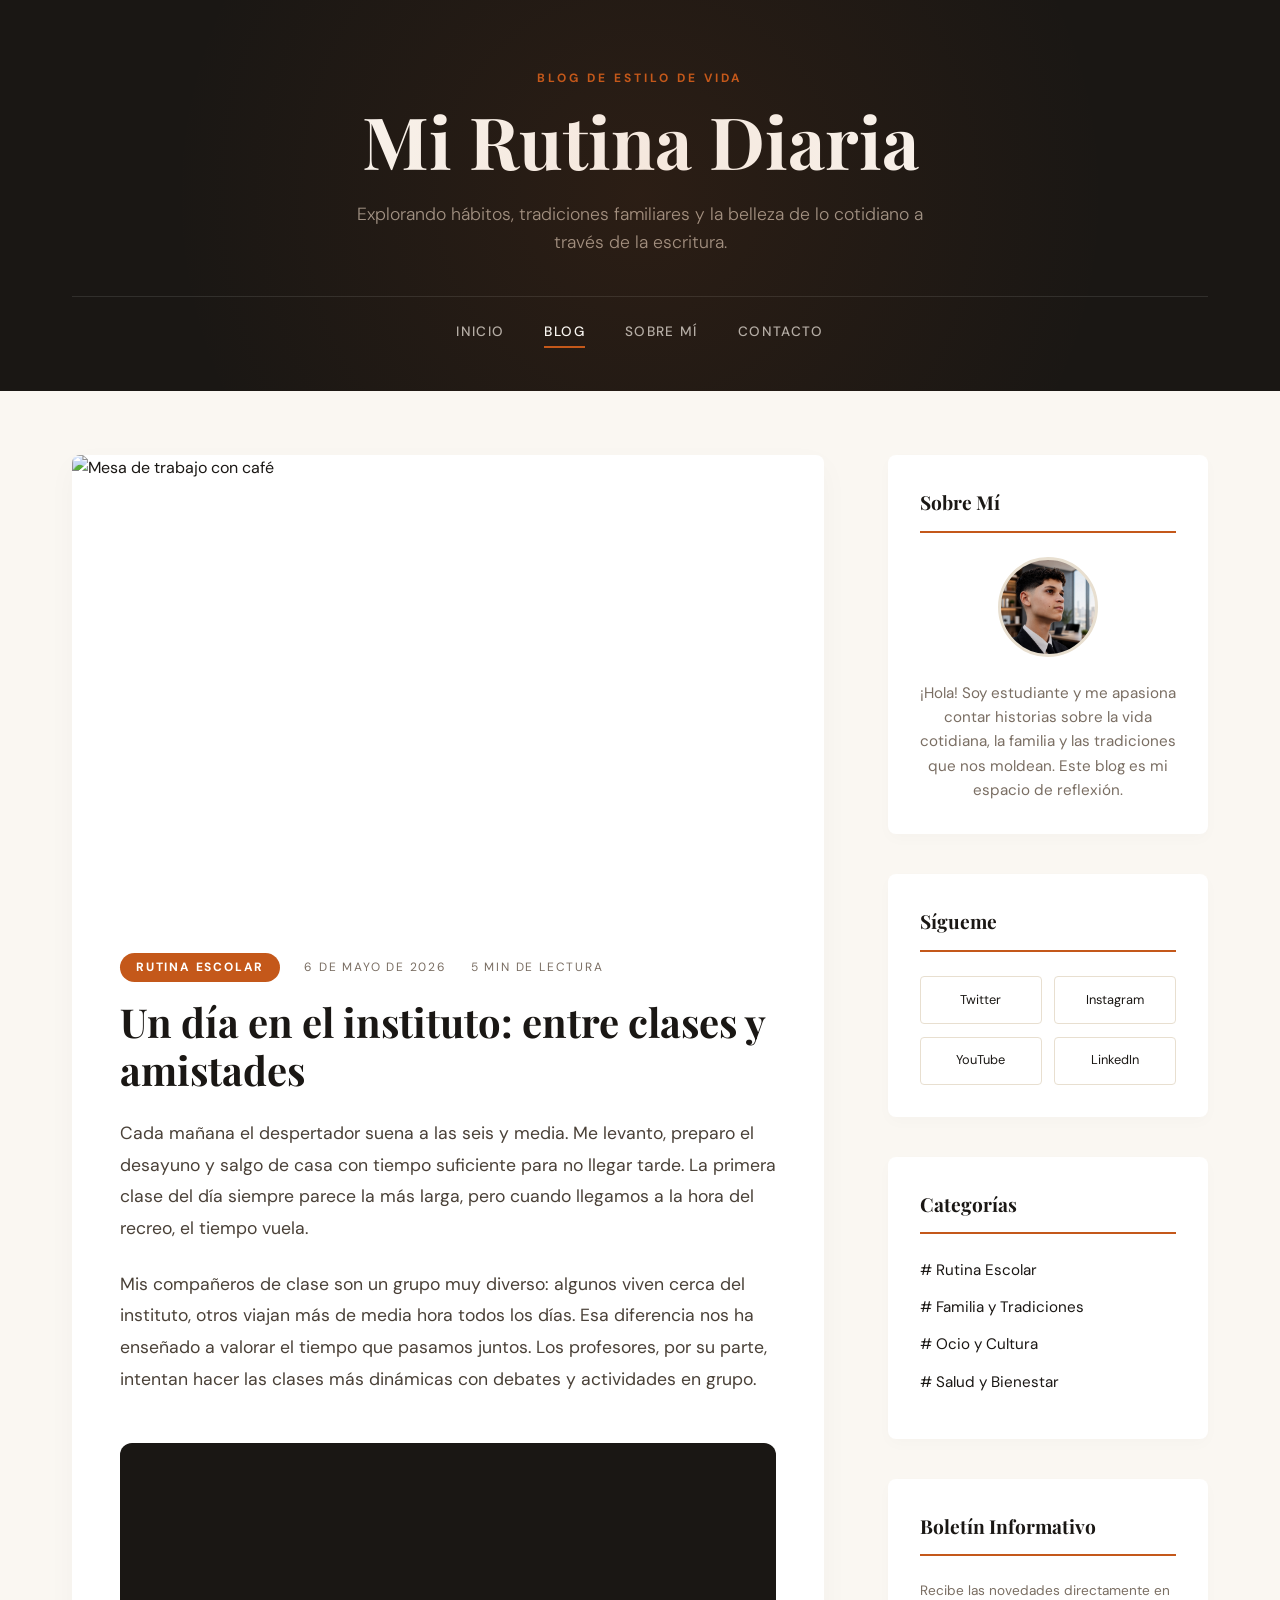
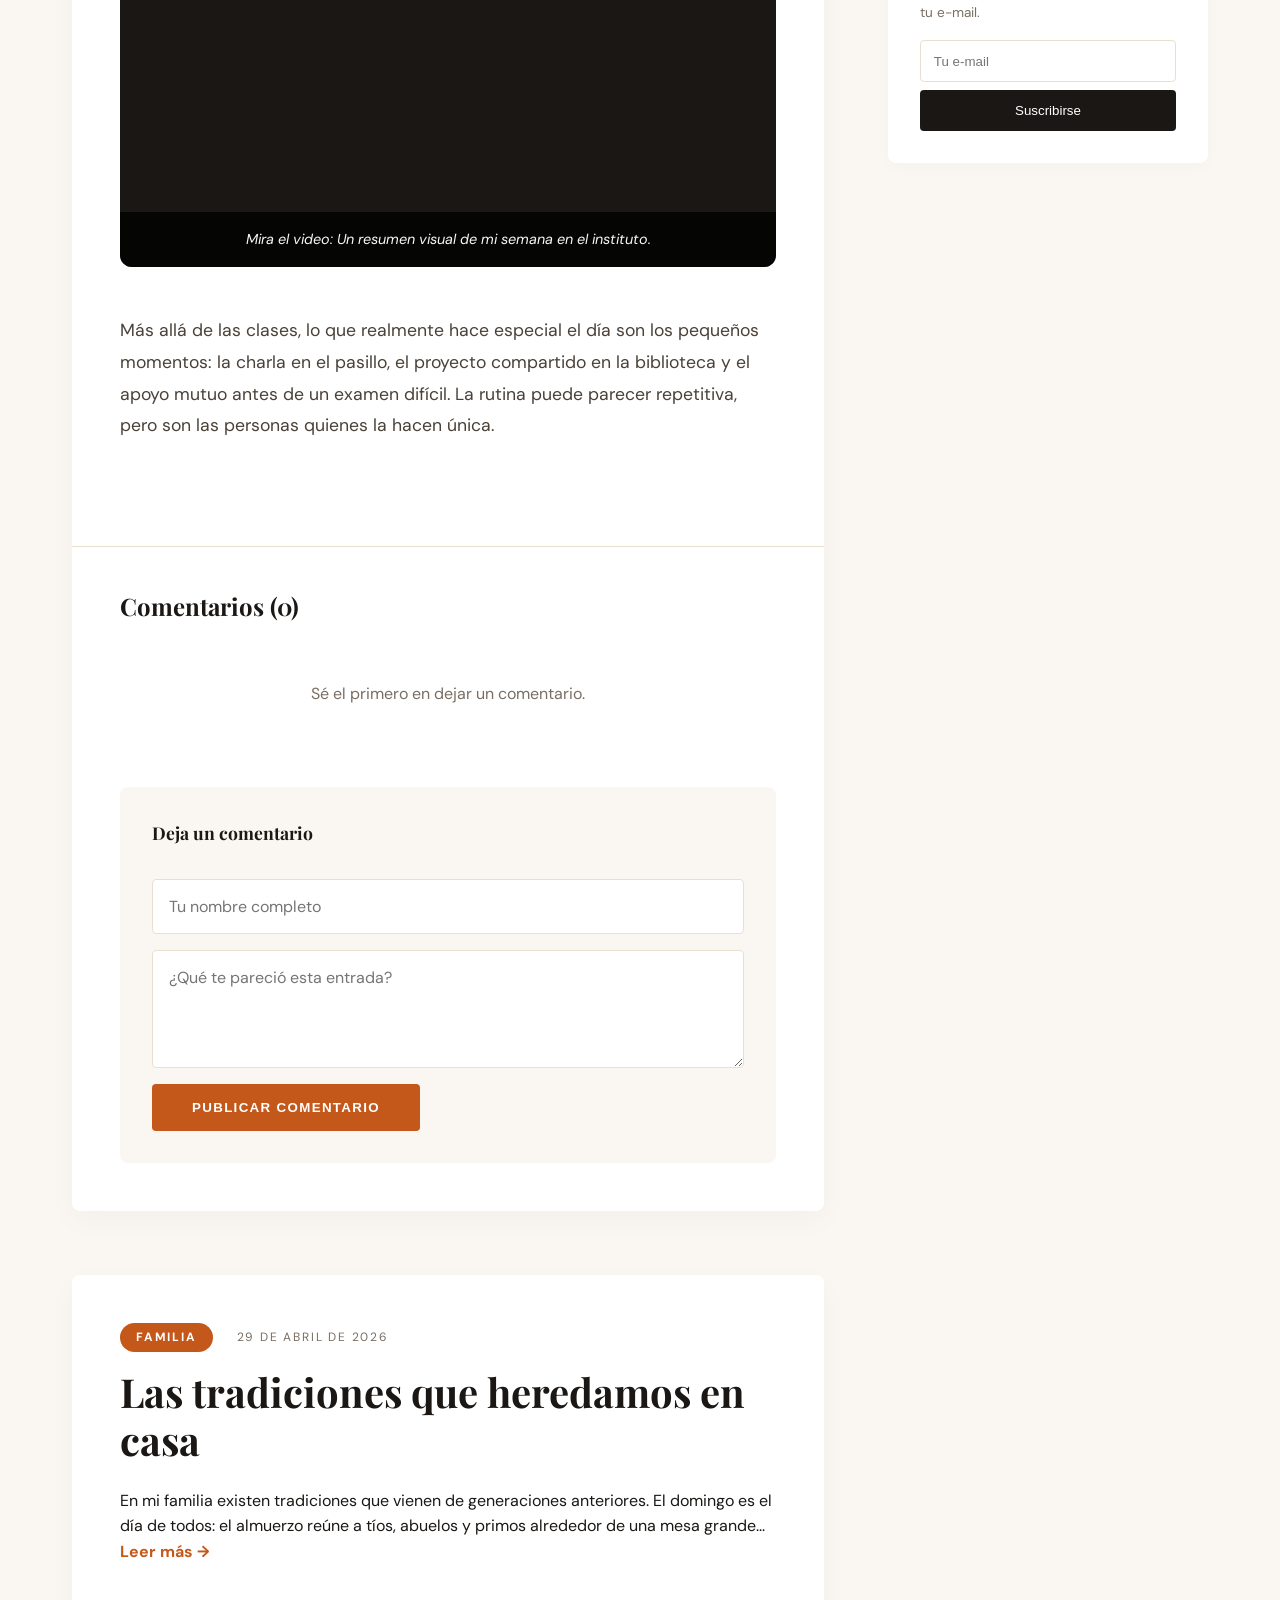
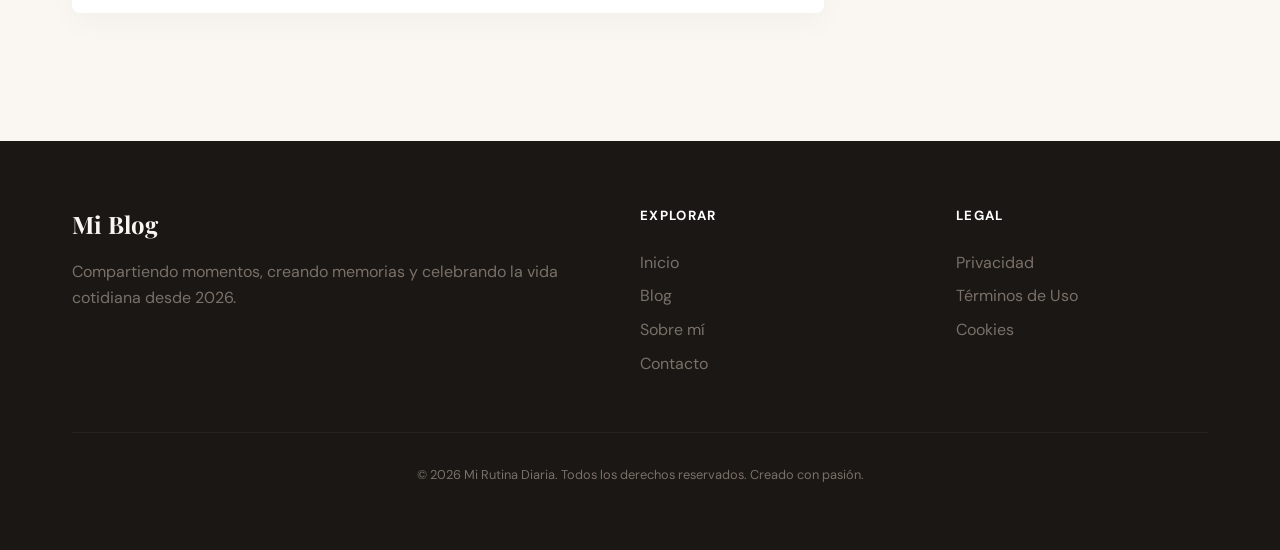
==== blog.html @ f1b90418 "first commit" ====
<!DOCTYPE html>
<html lang="es">
<head>
  <meta charset="UTF-8">
  <meta name="viewport" content="width=device-width, initial-scale=1.0">
  <title>Blog — Mi Rutina Diaria</title>
  <link rel="preconnect" href="https://fonts.googleapis.com">
  <link rel="preconnect" href="https://fonts.gstatic.com" crossorigin>
  <link href="https://fonts.googleapis.com/css2?family=Playfair+Display:ital,wght@0,400;0,700;1,400&family=DM+Sans:wght@300;400;500;700&display=swap" rel="stylesheet">
  <link rel="stylesheet" href="styles.css">
</head>
<body>

  <!-- ENCABEZADO -->
  <header class="encabezado">
    <div class="blog-wrapper">
      <span class="blog-label">Blog de Estilo de Vida</span>
      <h1 class="blog-title">Mi Rutina Diaria</h1>
      <p class="blog-tagline">Explorando hábitos, tradiciones familiares y la belleza de lo cotidiano a través de la escritura.</p>
      <nav class="menu">
        <a href="index.html">Inicio</a>
        <a href="blog.html" class="active">Blog</a>
        <a href="sobre-mi.html">Sobre Mí</a>
        <a href="contacto.html">Contacto</a>
      </nav>
    </div>
  </header>

  <!-- CONTENIDO PRINCIPAL -->
  <div class="blog-wrapper">
    <div class="main-grid">

      <!-- COLUMNA DEL POST -->
      <main class="cuerpo">
        <article class="post-card">
          <!-- Imagen Principal -->
          <img src="https://images.unsplash.com/photo-1499750310107-5fef28a66643?auto=format&fit=crop&q=80&w=1200&h=600" alt="Mesa de trabajo con café" class="post-header-img">
          
          <div class="post-body">
            <div class="post-meta">
              <span class="category">Rutina Escolar</span>
              <span>6 de Mayo de 2026</span>
              <span>5 min de lectura</span>
            </div>
            
            <h2>Un día en el instituto: entre clases y amistades</h2>
            
            <div class="post-content">
              <p>
                Cada mañana el despertador suena a las seis y media. Me levanto, preparo el desayuno y salgo de casa con tiempo suficiente para no llegar tarde. La primera clase del día siempre parece la más larga, pero cuando llegamos a la hora del recreo, el tiempo vuela.
              </p>
              
              <p>
                Mis compañeros de clase son un grupo muy diverso: algunos viven cerca del instituto, otros viajan más de media hora todos los días. Esa diferencia nos ha enseñado a valorar el tiempo que pasamos juntos. Los profesores, por su parte, intentan hacer las clases más dinámicas con debates y actividades en grupo.
              </p>

              <!-- SECCIÓN DE VIDEO -->
              <div class="video-section">
                <div class="video-container">
                  <iframe src="https://www.youtube.com/embed/dQw4w9WgXcQ" title="Video de Ejemplo" allow="accelerometer; autoplay; clipboard-write; encrypted-media; gyroscope; picture-in-picture" allowfullscreen></iframe>
                </div>
                <div class="video-caption">
                  Mira el video: Un resumen visual de mi semana en el instituto.
                </div>
              </div>

              <p>
                Más allá de las clases, lo que realmente hace especial el día son los pequeños momentos: la charla en el pasillo, el proyecto compartido en la biblioteca y el apoyo mutuo antes de un examen difícil. La rutina puede parecer repetitiva, pero son las personas quienes la hacen única.
              </p>
            </div>
          </div>

          <!-- SECCIÓN DE COMENTARIOS -->
          <section class="comments-box">
            <h3>Comentarios (<span id="comment-count">0</span>)</h3>

            <div id="comment-list" class="comment-list">
              <!-- Los comentarios se cargarán aquí con JavaScript -->
            </div>

            <!-- Formulario de Comentario -->
            <div class="comment-form">
              <h4>Deja un comentario</h4>
              <input type="text" id="comment-name" placeholder="Tu nombre completo" required>
              <textarea id="comment-text" rows="4" placeholder="¿Qué te pareció esta entrada?" required></textarea>
              <button type="button" id="submit-comment">Publicar Comentario</button>
            </div>
          </section>
        </article>

        <!-- Segundo Post (Resumen) -->
        <article class="post-card">
          <div class="post-body">
            <div class="post-meta">
              <span class="category">Familia</span>
              <span>29 de Abril de 2026</span>
            </div>
            <h2>Las tradiciones que heredamos en casa</h2>
            <p>
              En mi familia existen tradiciones que vienen de generaciones anteriores. El domingo es el día de todos: el almuerzo reúne a tíos, abuelos y primos alrededor de una mesa grande...
            </p>
            <a href="#" style="color: var(--rust); font-weight: bold; text-decoration: none;">Leer más →</a>
          </div>
        </article>
      </main>

      <!-- BARRA LATERAL -->
      <aside class="barra-lateral">
        
        <!-- Widget Sobre Mí -->
        <div class="widget">
          <h4>Sobre Mí</h4>
          <div class="about-avatar"></div>
          <p class="about-text">
            ¡Hola! Soy estudiante y me apasiona contar historias sobre la vida cotidiana, la familia y las tradiciones que nos moldean. Este blog es mi espacio de reflexión.
          </p>
        </div>

        <!-- Widget Redes Sociales -->
        <div class="widget">
          <h4>Sígueme</h4>
          <div class="social-links">
            <a href="#" class="social-link">Twitter</a>
            <a href="#" class="social-link">Instagram</a>
            <a href="#" class="social-link">YouTube</a>
            <a href="#" class="social-link">LinkedIn</a>
          </div>
        </div>

        <!-- Widget Categorías -->
        <div class="widget">
          <h4>Categorías</h4>
          <ul>
            <li><a href="#"># Rutina Escolar</a></li>
            <li><a href="#"># Familia y Tradiciones</a></li>
            <li><a href="#"># Ocio y Cultura</a></li>
            <li><a href="#"># Salud y Bienestar</a></li>
          </ul>
        </div>

        <!-- Widget Newsletter -->
        <div class="widget">
          <h4>Boletín Informativo</h4>
          <p style="font-size: 0.85rem; margin-bottom: 1rem; color: var(--muted);">Recibe las novedades directamente en tu e-mail.</p>
          <input type="email" placeholder="Tu e-mail" style="width: 100%; padding: 0.8rem; border: 1px solid var(--sand); border-radius: 4px; margin-bottom: 0.5rem;">
          <button style="width: 100%; background: var(--ink); color: white; border: none; padding: 0.8rem; border-radius: 4px; cursor: pointer;">Suscribirse</button>
        </div>

      </aside>
    </div>
  </div>

  <!-- PIE DE PÁGINA -->
  <footer class="pie-pagina">
    <div class="blog-wrapper">
      <div class="footer-grid">
        <div class="footer-brand">
          <h2>Mi Blog</h2>
          <p>Compartiendo momentos, creando memorias y celebrando la vida cotidiana desde 2026.</p>
        </div>
        <div class="footer-links">
          <h5>Explorar</h5>
          <ul>
            <li><a href="index.html">Inicio</a></li>
            <li><a href="blog.html">Blog</a></li>
            <li><a href="sobre-mi.html">Sobre mí</a></li>
            <li><a href="contacto.html">Contacto</a></li>
          </ul>
        </div>
        <div class="footer-links">
          <h5>Legal</h5>
          <ul>
            <li><a href="#">Privacidad</a></li>
            <li><a href="#">Términos de Uso</a></li>
            <li><a href="#">Cookies</a></li>
          </ul>
        </div>
      </div>
      <div class="copyright">
        &copy; 2026 Mi Rutina Diaria. Todos los derechos reservados. Creado con pasión.
      </div>
    </div>
  </footer>

  <script src="comments.js"></script>

</body>
</html>
---- styles.css ----
:root {
  --cream: #faf7f2;
  --ink: #1a1714;
  --rust: #c4581a;
  --sand: #e8dfd0;
  --muted: #7a6e63;
  --accent: #2e5f3e;
  --white: #ffffff;
  --transition: all 0.3s cubic-bezier(0.4, 0, 0.2, 1);
}

* { 
  margin: 0; 
  padding: 0; 
  box-sizing: border-box; 
}

html {
  scroll-behavior: smooth;
}

body {
  font-family: 'DM Sans', sans-serif;
  background: var(--cream);
  color: var(--ink);
  line-height: 1.6;
  overflow-x: hidden;
}

/* ── LAYOUT ── */
.blog-wrapper {
  max-width: 1200px;
  margin: 0 auto;
  padding: 0 2rem;
}

/* ── ENCABEZADO (HEADER) ── */
header.encabezado {
  background: var(--ink);
  color: var(--cream);
  padding: 4rem 0 3rem;
  position: relative;
  overflow: hidden;
  text-align: center;
}

header.encabezado::before {
  content: '';
  position: absolute;
  inset: 0;
  background: radial-gradient(circle at 50% 50%, rgba(196, 88, 26, 0.1) 0%, transparent 70%);
  pointer-events: none;
}

.blog-label {
  display: inline-block;
  font-size: 0.75rem;
  letter-spacing: 0.25em;
  text-transform: uppercase;
  color: var(--rust);
  font-weight: 700;
  margin-bottom: 1rem;
  animation: fadeInDown 0.8s ease-out;
}

.blog-title {
  font-family: 'Playfair Display', serif;
  font-size: clamp(2.5rem, 8vw, 4.5rem);
  line-height: 1;
  margin-bottom: 1.5rem;
  animation: fadeInUp 1s ease-out;
}

.blog-tagline {
  font-size: 1.1rem;
  color: #a09589;
  max-width: 600px;
  margin: 0 auto 2.5rem;
  font-weight: 300;
  animation: fadeIn 1.5s ease-out;
}

nav.menu {
  display: flex;
  justify-content: center;
  gap: 2.5rem;
  border-top: 1px solid rgba(255,255,255,0.1);
  padding-top: 1.5rem;
  flex-wrap: wrap;
}

nav.menu a {
  color: #b5ada5;
  text-decoration: none;
  font-size: 0.85rem;
  letter-spacing: 0.1em;
  text-transform: uppercase;
  font-weight: 500;
  transition: var(--transition);
  position: relative;
}

nav.menu a::after {
  content: '';
  position: absolute;
  bottom: -5px;
  left: 0;
  width: 0;
  height: 2px;
  background: var(--rust);
  transition: var(--transition);
}

nav.menu a:hover { color: var(--cream); }
nav.menu a:hover::after { width: 100%; }
nav.menu a.active { color: var(--cream); }
nav.menu a.active::after { width: 100%; }

/* ── MAIN GRID ── */
.main-grid {
  display: grid;
  grid-template-columns: 1fr 320px;
  gap: 4rem;
  padding: 4rem 0;
}

/* ── CONTENIDO PRINCIPAL ── */
.cuerpo { 
  display: flex; 
  flex-direction: column; 
  gap: 4rem; 
}

/* ── HERO SECTION (INICIO) ── */
.hero-section {
  position: relative;
  border-radius: 12px;
  overflow: hidden;
  margin-bottom: 4rem;
}

.hero-img {
  width: 100%;
  height: 500px;
  object-fit: cover;
  display: block;
}

.hero-content {
  position: absolute;
  bottom: 0;
  left: 0;
  right: 0;
  background: linear-gradient(to top, rgba(0,0,0,0.8), transparent);
  color: white;
  padding: 4rem 2rem 2rem;
  text-align: center;
}

.hero-content h2 {
  font-family: 'Playfair Display', serif;
  font-size: 2.5rem;
  margin-bottom: 1rem;
}

.hero-content p {
  font-size: 1.1rem;
  margin-bottom: 1.5rem;
}

.cta-button {
  display: inline-block;
  background: var(--rust);
  color: white;
  padding: 1rem 2.5rem;
  border-radius: 4px;
  text-decoration: none;
  font-weight: 700;
  text-transform: uppercase;
  letter-spacing: 0.1em;
  transition: var(--transition);
}

.cta-button:hover {
  background: var(--ink);
  transform: translateY(-2px);
}

/* ── ÚLTIMOS POSTS ── */
.latest-posts h2 {
  font-family: 'Playfair Display', serif;
  font-size: 2rem;
  margin-bottom: 2rem;
  color: var(--ink);
}

.post-card-preview {
  display: grid;
  grid-template-columns: 300px 1fr;
  gap: 2rem;
  background: white;
  border-radius: 8px;
  overflow: hidden;
  box-shadow: 0 5px 15px rgba(0,0,0,0.03);
  transition: var(--transition);
  margin-bottom: 2rem;
}

.post-card-preview:hover {
  transform: translateY(-5px);
  box-shadow: 0 15px 35px rgba(0,0,0,0.08);
}

.post-preview-img {
  width: 100%;
  height: 250px;
  object-fit: cover;
}

.post-preview-content {
  padding: 2rem;
}

.post-meta {
  display: flex;
  align-items: center;
  gap: 1.5rem;
  margin-bottom: 1rem;
  font-size: 0.75rem;
  text-transform: uppercase;
  letter-spacing: 0.15em;
  color: var(--muted);
}

.post-meta .category {
  background: var(--rust);
  color: var(--white);
  padding: 0.3rem 1rem;
  border-radius: 50px;
  font-weight: 700;
}

.post-card-preview h3 {
  font-family: 'Playfair Display', serif;
  font-size: 1.5rem;
  margin-bottom: 1rem;
  color: var(--ink);
}

.post-card-preview p {
  color: #4a4138;
  margin-bottom: 1rem;
  line-height: 1.6;
}

.read-more {
  color: var(--rust);
  text-decoration: none;
  font-weight: bold;
}

.read-more:hover {
  text-decoration: underline;
}

/* ── POST CARD (BLOG) ── */
.post-card {
  background: var(--white);
  border-radius: 8px;
  overflow: hidden;
  box-shadow: 0 10px 30px rgba(0,0,0,0.03);
  transition: var(--transition);
}

.post-card:hover {
  transform: translateY(-5px);
  box-shadow: 0 20px 40px rgba(0,0,0,0.08);
}

.post-header-img {
  width: 100%;
  height: 450px;
  object-fit: cover;
  display: block;
  transition: transform 0.5s ease;
}

.post-card:hover .post-header-img {
  transform: scale(1.03);
}

.post-body { 
  padding: 3rem; 
}

.post-card h2 {
  font-family: 'Playfair Display', serif;
  font-size: 2.5rem;
  line-height: 1.2;
  margin-bottom: 1.5rem;
  color: var(--ink);
}

.post-content p {
  font-size: 1.1rem;
  line-height: 1.8;
  color: #4a4138;
  margin-bottom: 1.5rem;
}

/* ── SECCIÓN DE VIDEO ── */
.video-section {
  margin: 3rem 0;
  background: var(--ink);
  border-radius: 12px;
  overflow: hidden;
  position: relative;
}

.video-container {
  position: relative;
  padding-bottom: 56.25%;
  height: 0;
  overflow: hidden;
}

.video-container iframe,
.video-container video {
  position: absolute;
  top: 0;
  left: 0;
  width: 100%;
  height: 100%;
  border: none;
}

.video-caption {
  padding: 1rem 1.5rem;
  background: rgba(0,0,0,0.8);
  color: var(--cream);
  font-size: 0.9rem;
  font-style: italic;
  text-align: center;
}

/* ── COMENTARIOS ── */
.comments-box { 
  padding: 0 3rem 3rem; 
  border-top: 1px solid var(--sand);
  margin-top: 2rem;
}

.comments-box h3 {
  font-family: 'Playfair Display', serif;
  font-size: 1.5rem;
  margin: 2.5rem 0 1.5rem;
  color: var(--ink);
}

.comment-list { 
  display: flex; 
  flex-direction: column; 
  gap: 2rem; 
  margin-bottom: 3rem;
}

.comment-item {
  display: flex;
  gap: 1.5rem;
}

.comment-avatar {
  width: 50px;
  height: 50px;
  border-radius: 50%;
  background: var(--sand);
  flex-shrink: 0;
  display: flex;
  align-items: center;
  justify-content: center;
  font-weight: bold;
  color: var(--rust);
}

.comment-content {
  flex-grow: 1;
}

.comment-item .c-meta {
  font-size: 0.8rem;
  color: var(--muted);
  margin-bottom: 0.5rem;
}

.comment-item .c-meta strong { 
  color: var(--ink); 
  font-size: 1rem;
  margin-right: 0.5rem;
}

.comment-item p { 
  font-size: 0.95rem; 
  color: #4a4138; 
}

.comment-form { 
  display: grid; 
  gap: 1rem; 
  background: var(--cream);
  padding: 2rem;
  border-radius: 8px;
}

.comment-form h4 {
  font-family: 'Playfair Display', serif;
  font-size: 1.1rem;
  margin-bottom: 1rem;
  color: var(--ink);
}

.comment-form input,
.comment-form textarea {
  width: 100%;
  border: 1px solid var(--sand);
  border-radius: 4px;
  padding: 1rem;
  font-family: inherit;
  font-size: 1rem;
  background: var(--white);
  transition: var(--transition);
}

.comment-form input:focus,
.comment-form textarea:focus {
  outline: none;
  border-color: var(--rust);
  box-shadow: 0 0 0 3px rgba(196, 88, 26, 0.1);
}

.comment-form button {
  justify-self: start;
  background: var(--rust);
  color: var(--white);
  border: none;
  padding: 1rem 2.5rem;
  font-weight: 700;
  text-transform: uppercase;
  letter-spacing: 0.1em;
  cursor: pointer;
  border-radius: 4px;
  transition: var(--transition);
}

.comment-form button:hover { 
  background: var(--ink);
  transform: translateY(-2px);
}

/* ── BARRA LATERAL (SIDEBAR) ── */
.barra-lateral { 
  display: flex; 
  flex-direction: column; 
  gap: 2.5rem; 
}

.widget {
  background: var(--white);
  border-radius: 8px;
  padding: 2rem;
  box-shadow: 0 5px 15px rgba(0,0,0,0.02);
}

.widget h4 {
  font-family: 'Playfair Display', serif;
  font-size: 1.2rem;
  margin-bottom: 1.5rem;
  padding-bottom: 0.8rem;
  border-bottom: 2px solid var(--rust);
  color: var(--ink);
}

.about-avatar {
  width: 100px;
  height: 100px;
  border-radius: 50%;
  margin: 0 auto 1.5rem;
  background: url('./arthur.png') no-repeat center center;
  background-size: cover;
  border: 3px solid var(--sand);
}

.about-text {
  font-size: 0.95rem;
  text-align: center;
  color: var(--muted);
}

.widget-link {
  display: inline-block;
  margin-top: 1rem;
  color: var(--rust);
  text-decoration: none;
  font-weight: bold;
}

.widget-link:hover {
  text-decoration: underline;
}

.widget ul { list-style: none; }
.widget ul li { margin-bottom: 0.8rem; }

.widget ul li a {
  font-size: 0.95rem;
  color: var(--ink);
  text-decoration: none;
  transition: var(--transition);
  display: flex;
  align-items: center;
  gap: 0.8rem;
}

.widget ul li a:hover { color: var(--rust); padding-left: 5px; }

.social-links { 
  display: grid; 
  grid-template-columns: 1fr 1fr; 
  gap: 0.8rem; 
}

.social-link {
  display: flex;
  align-items: center;
  justify-content: center;
  gap: 0.5rem;
  font-size: 0.8rem;
  color: var(--ink);
  text-decoration: none;
  padding: 0.8rem;
  border: 1px solid var(--sand);
  border-radius: 4px;
  transition: var(--transition);
}

.social-link:hover { 
  background: var(--rust); 
  color: var(--white); 
  border-color: var(--rust);
}

/* ── FOOTER ── */
footer.pie-pagina {
  background: var(--ink);
  color: #7a7068;
  padding: 4rem 0;
  margin-top: 4rem;
}

.footer-grid {
  display: grid;
  grid-template-columns: 2fr 1fr 1fr;
  gap: 4rem;
  margin-bottom: 3rem;
}

.footer-brand h2 {
  color: var(--cream);
  font-family: 'Playfair Display', serif;
  margin-bottom: 1rem;
}

.footer-brand p {
  color: #7a7068;
}

.footer-links h5 {
  color: var(--white);
  margin-bottom: 1.5rem;
  text-transform: uppercase;
  letter-spacing: 0.1em;
}

.footer-links ul { list-style: none; }
.footer-links ul li { margin-bottom: 0.5rem; }
.footer-links a {
  color: #7a7068;
  text-decoration: none;
  transition: var(--transition);
}
.footer-links a:hover { color: var(--white); }

.copyright {
  padding-top: 2rem;
  border-top: 1px solid rgba(255,255,255,0.05);
  text-align: center;
  font-size: 0.8rem;
}

/* ── ANIMATIONS ── */
@keyframes fadeInUp {
  from { opacity: 0; transform: translateY(20px); }
  to { opacity: 1; transform: translateY(0); }
}

@keyframes fadeInDown {
  from { opacity: 0; transform: translateY(-20px); }
  to { opacity: 1; transform: translateY(0); }
}

@keyframes fadeIn {
  from { opacity: 0; }
  to { opacity: 1; }
}

/* ── RESPONSIVIDAD ── */
@media (max-width: 992px) {
  .main-grid { grid-template-columns: 1fr; }
  .barra-lateral { display: grid; grid-template-columns: 1fr 1fr; }
  .footer-grid { grid-template-columns: 1fr; gap: 2rem; }
}

@media (max-width: 768px) {
  .blog-wrapper { padding: 0 1.5rem; }
  .post-body { padding: 2rem; }
  .barra-lateral { grid-template-columns: 1fr; }
  .post-card-preview { grid-template-columns: 1fr; }
  .post-preview-img { height: 300px; }
  .hero-content { padding: 2rem 1.5rem 1rem; }
  .hero-content h2 { font-size: 1.5rem; }
}
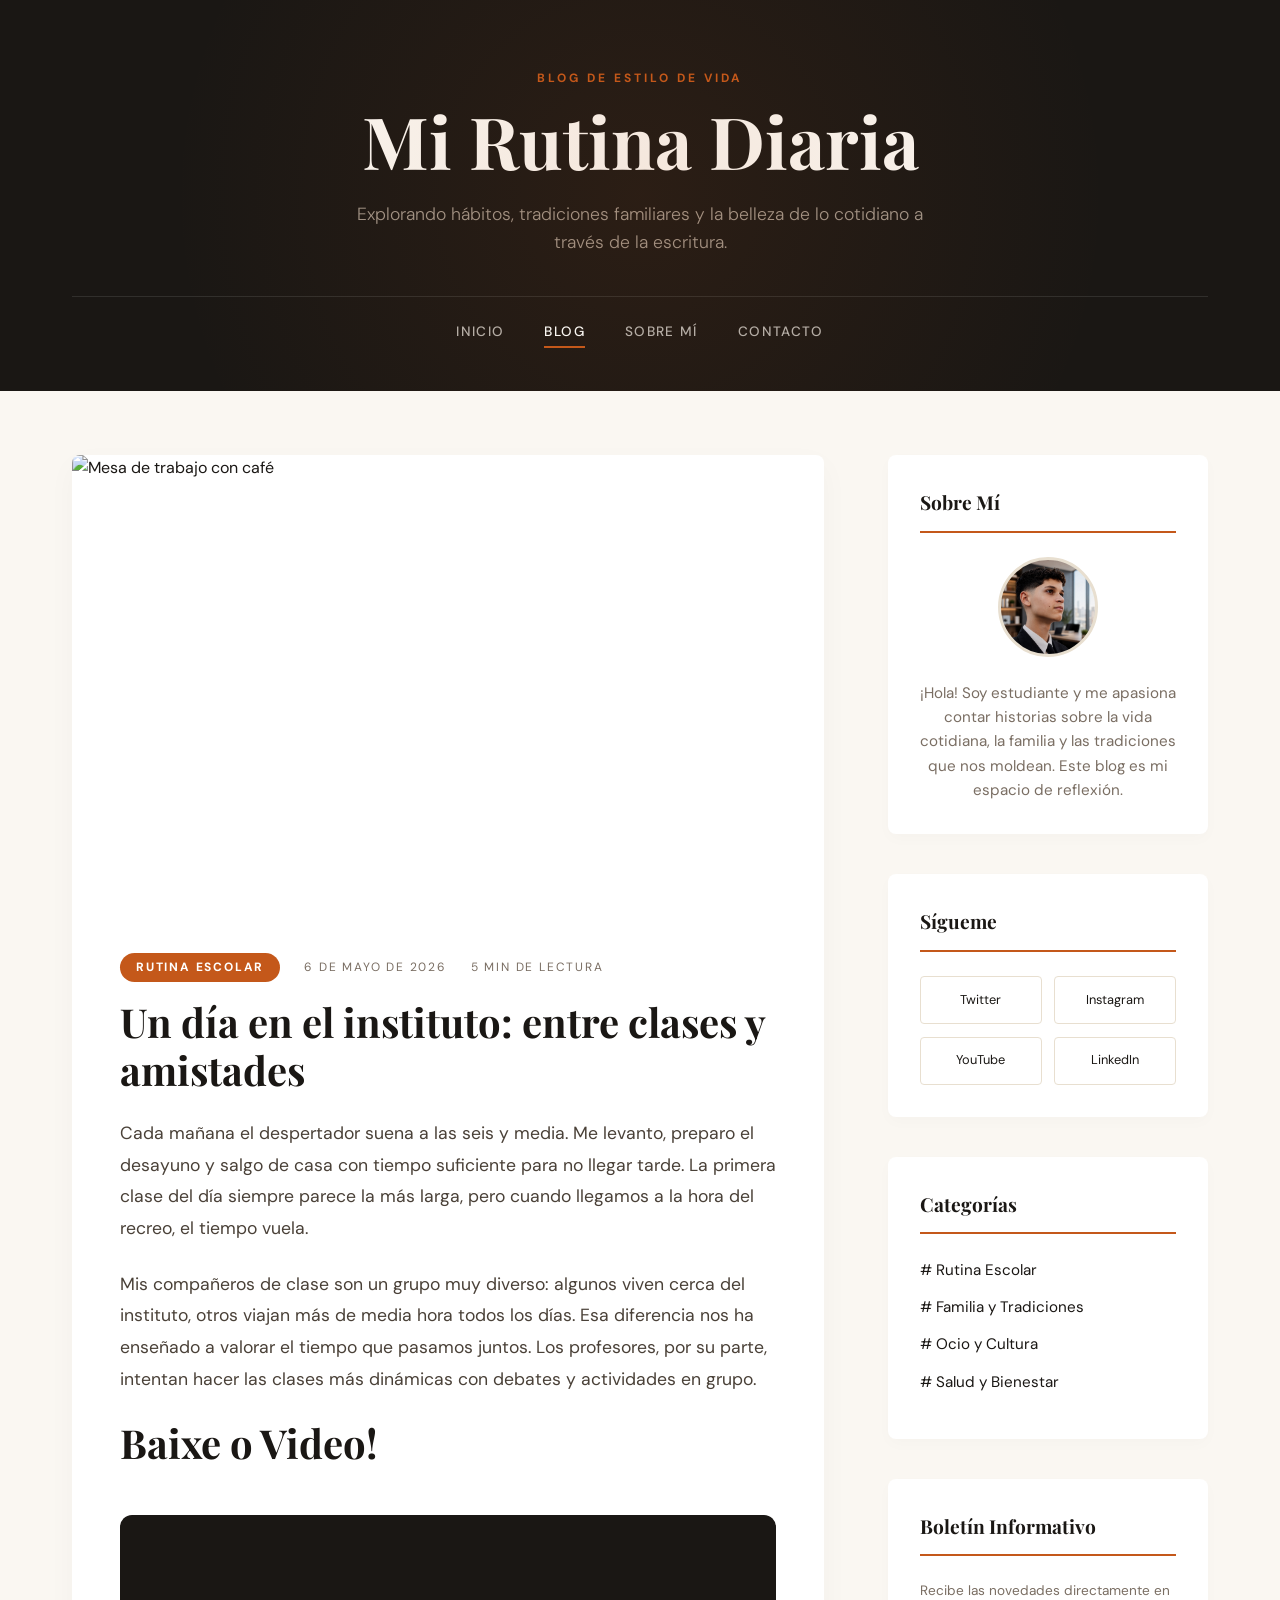
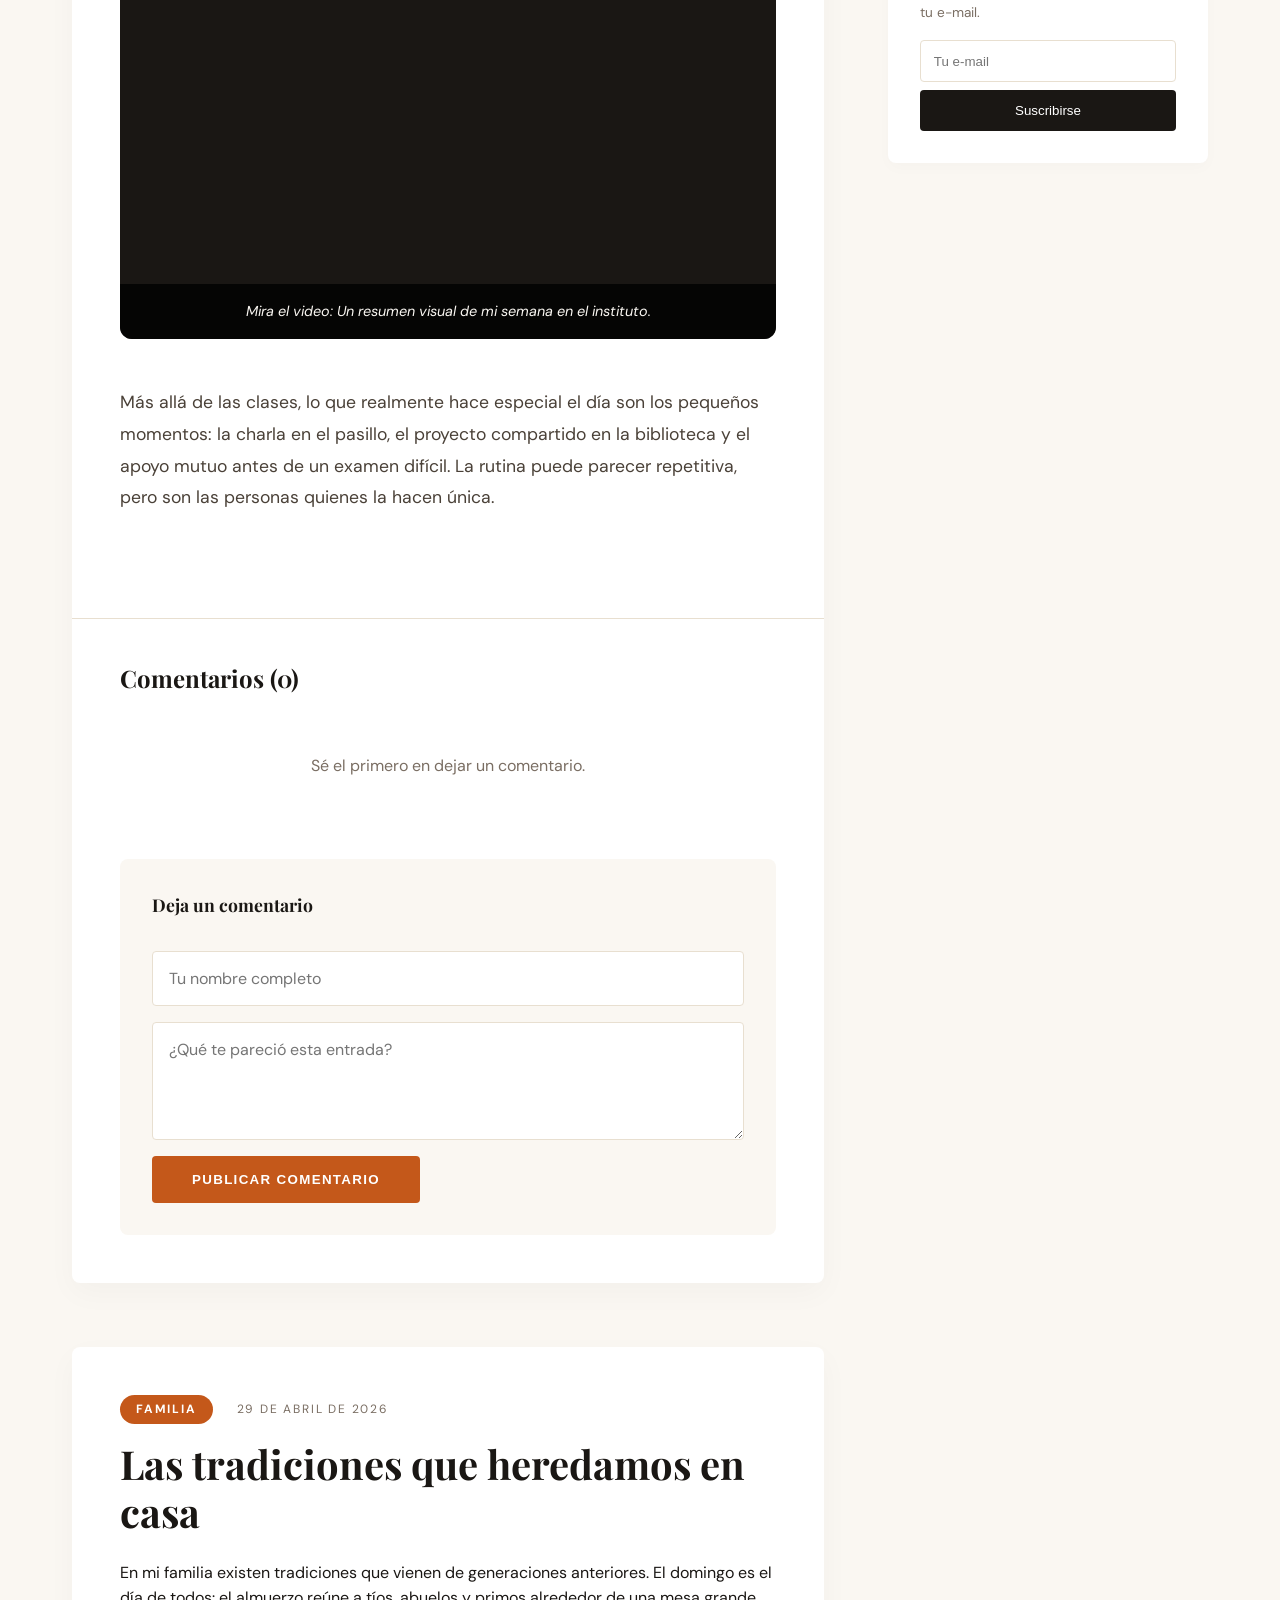
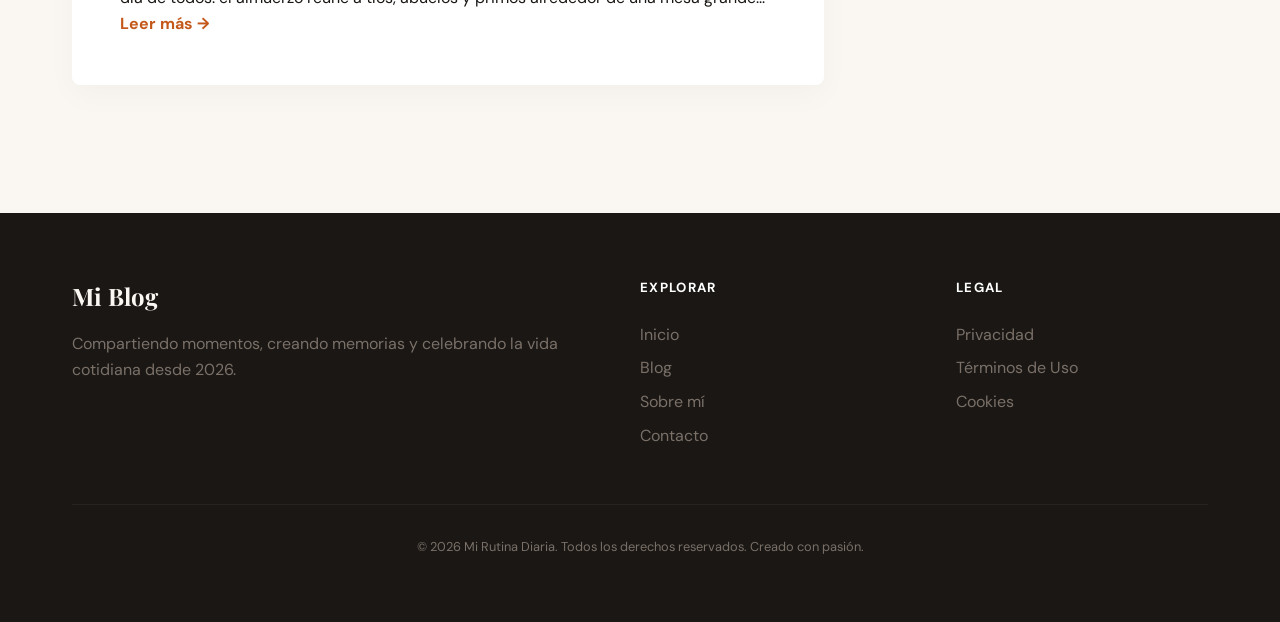
==== commit e05395b7: "up" ====
--- a/blog.html
+++ b/blog.html
@@ -1,188 +1,276 @@
-<!DOCTYPE html>
+<!doctype html>
 <html lang="es">
-<head>
-  <meta charset="UTF-8">
-  <meta name="viewport" content="width=device-width, initial-scale=1.0">
-  <title>Blog — Mi Rutina Diaria</title>
-  <link rel="preconnect" href="https://fonts.googleapis.com">
-  <link rel="preconnect" href="https://fonts.gstatic.com" crossorigin>
-  <link href="https://fonts.googleapis.com/css2?family=Playfair+Display:ital,wght@0,400;0,700;1,400&family=DM+Sans:wght@300;400;500;700&display=swap" rel="stylesheet">
-  <link rel="stylesheet" href="styles.css">
-</head>
-<body>
-
-  <!-- ENCABEZADO -->
-  <header class="encabezado">
+  <head>
+    <meta charset="UTF-8" />
+    <meta name="viewport" content="width=device-width, initial-scale=1.0" />
+    <title>Blog — Mi Rutina Diaria</title>
+    <link rel="preconnect" href="https://fonts.googleapis.com" />
+    <link rel="preconnect" href="https://fonts.gstatic.com" crossorigin />
+    <link
+      href="https://fonts.googleapis.com/css2?family=Playfair+Display:ital,wght@0,400;0,700;1,400&family=DM+Sans:wght@300;400;500;700&display=swap"
+      rel="stylesheet"
+    />
+    <link rel="stylesheet" href="styles.css" />
+  </head>
+  <body>
+    <!-- ENCABEZADO -->
+    <header class="encabezado">
+      <div class="blog-wrapper">
+        <span class="blog-label">Blog de Estilo de Vida</span>
+        <h1 class="blog-title">Mi Rutina Diaria</h1>
+        <p class="blog-tagline">
+          Explorando hábitos, tradiciones familiares y la belleza de lo
+          cotidiano a través de la escritura.
+        </p>
+        <nav class="menu">
+          <a href="index.html">Inicio</a>
+          <a href="blog.html" class="active">Blog</a>
+          <a href="sobre-mi.html">Sobre Mí</a>
+          <a href="contacto.html">Contacto</a>
+        </nav>
+      </div>
+    </header>
+
+    <!-- CONTENIDO PRINCIPAL -->
     <div class="blog-wrapper">
-      <span class="blog-label">Blog de Estilo de Vida</span>
-      <h1 class="blog-title">Mi Rutina Diaria</h1>
-      <p class="blog-tagline">Explorando hábitos, tradiciones familiares y la belleza de lo cotidiano a través de la escritura.</p>
-      <nav class="menu">
-        <a href="index.html">Inicio</a>
-        <a href="blog.html" class="active">Blog</a>
-        <a href="sobre-mi.html">Sobre Mí</a>
-        <a href="contacto.html">Contacto</a>
-      </nav>
+      <div class="main-grid">
+        <!-- COLUMNA DEL POST -->
+        <main class="cuerpo">
+          <article class="post-card">
+            <!-- Imagen Principal -->
+            <img
+              src="https://images.unsplash.com/photo-1499750310107-5fef28a66643?auto=format&fit=crop&q=80&w=1200&h=600"
+              alt="Mesa de trabajo con café"
+              class="post-header-img"
+            />
+
+            <div class="post-body">
+              <div class="post-meta">
+                <span class="category">Rutina Escolar</span>
+                <span>6 de Mayo de 2026</span>
+                <span>5 min de lectura</span>
+              </div>
+
+              <h2>Un día en el instituto: entre clases y amistades</h2>
+
+              <div class="post-content">
+                <p>
+                  Cada mañana el despertador suena a las seis y media. Me
+                  levanto, preparo el desayuno y salgo de casa con tiempo
+                  suficiente para no llegar tarde. La primera clase del día
+                  siempre parece la más larga, pero cuando llegamos a la hora
+                  del recreo, el tiempo vuela.
+                </p>
+
+                <p>
+                  Mis compañeros de clase son un grupo muy diverso: algunos
+                  viven cerca del instituto, otros viajan más de media hora
+                  todos los días. Esa diferencia nos ha enseñado a valorar el
+                  tiempo que pasamos juntos. Los profesores, por su parte,
+                  intentan hacer las clases más dinámicas con debates y
+                  actividades en grupo.
+                </p>
+
+                <!-- SECCIÓN DE VIDEO -->
+                <h2>Baixe o Video!</h2>
+                <div class="video-section">
+                  <div class="video-container">
+                    <iframe
+                      width="560"
+                      height="315"
+                      src="https://www.youtube.com/embed/xlo8T_HheHE?si=IbX5GR1pYkNTNyi9"
+                      title="YouTube video player"
+                      frameborder="0"
+                      allow="accelerometer; autoplay; clipboard-write; encrypted-media; gyroscope; picture-in-picture; web-share"
+                      referrerpolicy="strict-origin-when-cross-origin"
+                      allowfullscreen
+                    ></iframe>
+                    <!-- <iframe src="https://google.com" width="640" height="480" allow="autoplay" allowfullscreen></iframe> -->
+                  </div>
+                  <div class="video-caption">
+                    Mira el video: Un resumen visual de mi semana en el
+                    instituto.
+                  </div>
+                </div>
+
+                <p>
+                  Más allá de las clases, lo que realmente hace especial el día
+                  son los pequeños momentos: la charla en el pasillo, el
+                  proyecto compartido en la biblioteca y el apoyo mutuo antes de
+                  un examen difícil. La rutina puede parecer repetitiva, pero
+                  son las personas quienes la hacen única.
+                </p>
+              </div>
+            </div>
+
+            <!-- SECCIÓN DE COMENTARIOS -->
+            <section class="comments-box">
+              <h3>Comentarios (<span id="comment-count">0</span>)</h3>
+
+              <div id="comment-list" class="comment-list">
+                <!-- Los comentarios se cargarán aquí con JavaScript -->
+              </div>
+
+              <!-- Formulario de Comentario -->
+              <div class="comment-form">
+                <h4>Deja un comentario</h4>
+                <input
+                  type="text"
+                  id="comment-name"
+                  placeholder="Tu nombre completo"
+                  required
+                />
+                <textarea
+                  id="comment-text"
+                  rows="4"
+                  placeholder="¿Qué te pareció esta entrada?"
+                  required
+                ></textarea>
+                <button type="button" id="submit-comment">
+                  Publicar Comentario
+                </button>
+              </div>
+            </section>
+          </article>
+
+          <!-- Segundo Post (Resumen) -->
+          <article class="post-card">
+            <div class="post-body">
+              <div class="post-meta">
+                <span class="category">Familia</span>
+                <span>29 de Abril de 2026</span>
+              </div>
+              <h2>Las tradiciones que heredamos en casa</h2>
+              <p>
+                En mi familia existen tradiciones que vienen de generaciones
+                anteriores. El domingo es el día de todos: el almuerzo reúne a
+                tíos, abuelos y primos alrededor de una mesa grande...
+              </p>
+              <a
+                href="#"
+                style="
+                  color: var(--rust);
+                  font-weight: bold;
+                  text-decoration: none;
+                "
+                >Leer más →</a
+              >
+            </div>
+          </article>
+        </main>
+
+        <!-- BARRA LATERAL -->
+        <aside class="barra-lateral">
+          <!-- Widget Sobre Mí -->
+          <div class="widget">
+            <h4>Sobre Mí</h4>
+            <div class="about-avatar"></div>
+            <p class="about-text">
+              ¡Hola! Soy estudiante y me apasiona contar historias sobre la vida
+              cotidiana, la familia y las tradiciones que nos moldean. Este blog
+              es mi espacio de reflexión.
+            </p>
+          </div>
+
+          <!-- Widget Redes Sociales -->
+          <div class="widget">
+            <h4>Sígueme</h4>
+            <div class="social-links">
+              <a href="#" class="social-link">Twitter</a>
+              <a href="#" class="social-link">Instagram</a>
+              <a href="#" class="social-link">YouTube</a>
+              <a href="#" class="social-link">LinkedIn</a>
+            </div>
+          </div>
+
+          <!-- Widget Categorías -->
+          <div class="widget">
+            <h4>Categorías</h4>
+            <ul>
+              <li><a href="#"># Rutina Escolar</a></li>
+              <li><a href="#"># Familia y Tradiciones</a></li>
+              <li><a href="#"># Ocio y Cultura</a></li>
+              <li><a href="#"># Salud y Bienestar</a></li>
+            </ul>
+          </div>
+
+          <!-- Widget Newsletter -->
+          <div class="widget">
+            <h4>Boletín Informativo</h4>
+            <p
+              style="
+                font-size: 0.85rem;
+                margin-bottom: 1rem;
+                color: var(--muted);
+              "
+            >
+              Recibe las novedades directamente en tu e-mail.
+            </p>
+            <input
+              type="email"
+              placeholder="Tu e-mail"
+              style="
+                width: 100%;
+                padding: 0.8rem;
+                border: 1px solid var(--sand);
+                border-radius: 4px;
+                margin-bottom: 0.5rem;
+              "
+            />
+            <button
+              style="
+                width: 100%;
+                background: var(--ink);
+                color: white;
+                border: none;
+                padding: 0.8rem;
+                border-radius: 4px;
+                cursor: pointer;
+              "
+            >
+              Suscribirse
+            </button>
+          </div>
+        </aside>
+      </div>
     </div>
-  </header>
-
-  <!-- CONTENIDO PRINCIPAL -->
-  <div class="blog-wrapper">
-    <div class="main-grid">
-
-      <!-- COLUMNA DEL POST -->
-      <main class="cuerpo">
-        <article class="post-card">
-          <!-- Imagen Principal -->
-          <img src="https://images.unsplash.com/photo-1499750310107-5fef28a66643?auto=format&fit=crop&q=80&w=1200&h=600" alt="Mesa de trabajo con café" class="post-header-img">
-          
-          <div class="post-body">
-            <div class="post-meta">
-              <span class="category">Rutina Escolar</span>
-              <span>6 de Mayo de 2026</span>
-              <span>5 min de lectura</span>
-            </div>
-            
-            <h2>Un día en el instituto: entre clases y amistades</h2>
-            
-            <div class="post-content">
-              <p>
-                Cada mañana el despertador suena a las seis y media. Me levanto, preparo el desayuno y salgo de casa con tiempo suficiente para no llegar tarde. La primera clase del día siempre parece la más larga, pero cuando llegamos a la hora del recreo, el tiempo vuela.
-              </p>
-              
-              <p>
-                Mis compañeros de clase son un grupo muy diverso: algunos viven cerca del instituto, otros viajan más de media hora todos los días. Esa diferencia nos ha enseñado a valorar el tiempo que pasamos juntos. Los profesores, por su parte, intentan hacer las clases más dinámicas con debates y actividades en grupo.
-              </p>
-
-              <!-- SECCIÓN DE VIDEO -->
-              <div class="video-section">
-                <div class="video-container">
-                  <iframe src="https://www.youtube.com/embed/dQw4w9WgXcQ" title="Video de Ejemplo" allow="accelerometer; autoplay; clipboard-write; encrypted-media; gyroscope; picture-in-picture" allowfullscreen></iframe>
-                </div>
-                <div class="video-caption">
-                  Mira el video: Un resumen visual de mi semana en el instituto.
-                </div>
-              </div>
-
-              <p>
-                Más allá de las clases, lo que realmente hace especial el día son los pequeños momentos: la charla en el pasillo, el proyecto compartido en la biblioteca y el apoyo mutuo antes de un examen difícil. La rutina puede parecer repetitiva, pero son las personas quienes la hacen única.
-              </p>
-            </div>
-          </div>
-
-          <!-- SECCIÓN DE COMENTARIOS -->
-          <section class="comments-box">
-            <h3>Comentarios (<span id="comment-count">0</span>)</h3>
-
-            <div id="comment-list" class="comment-list">
-              <!-- Los comentarios se cargarán aquí con JavaScript -->
-            </div>
-
-            <!-- Formulario de Comentario -->
-            <div class="comment-form">
-              <h4>Deja un comentario</h4>
-              <input type="text" id="comment-name" placeholder="Tu nombre completo" required>
-              <textarea id="comment-text" rows="4" placeholder="¿Qué te pareció esta entrada?" required></textarea>
-              <button type="button" id="submit-comment">Publicar Comentario</button>
-            </div>
-          </section>
-        </article>
-
-        <!-- Segundo Post (Resumen) -->
-        <article class="post-card">
-          <div class="post-body">
-            <div class="post-meta">
-              <span class="category">Familia</span>
-              <span>29 de Abril de 2026</span>
-            </div>
-            <h2>Las tradiciones que heredamos en casa</h2>
+
+    <!-- PIE DE PÁGINA -->
+    <footer class="pie-pagina">
+      <div class="blog-wrapper">
+        <div class="footer-grid">
+          <div class="footer-brand">
+            <h2>Mi Blog</h2>
             <p>
-              En mi familia existen tradiciones que vienen de generaciones anteriores. El domingo es el día de todos: el almuerzo reúne a tíos, abuelos y primos alrededor de una mesa grande...
+              Compartiendo momentos, creando memorias y celebrando la vida
+              cotidiana desde 2026.
             </p>
-            <a href="#" style="color: var(--rust); font-weight: bold; text-decoration: none;">Leer más →</a>
-          </div>
-        </article>
-      </main>
-
-      <!-- BARRA LATERAL -->
-      <aside class="barra-lateral">
-        
-        <!-- Widget Sobre Mí -->
-        <div class="widget">
-          <h4>Sobre Mí</h4>
-          <div class="about-avatar"></div>
-          <p class="about-text">
-            ¡Hola! Soy estudiante y me apasiona contar historias sobre la vida cotidiana, la familia y las tradiciones que nos moldean. Este blog es mi espacio de reflexión.
-          </p>
+          </div>
+          <div class="footer-links">
+            <h5>Explorar</h5>
+            <ul>
+              <li><a href="index.html">Inicio</a></li>
+              <li><a href="blog.html">Blog</a></li>
+              <li><a href="sobre-mi.html">Sobre mí</a></li>
+              <li><a href="contacto.html">Contacto</a></li>
+            </ul>
+          </div>
+          <div class="footer-links">
+            <h5>Legal</h5>
+            <ul>
+              <li><a href="#">Privacidad</a></li>
+              <li><a href="#">Términos de Uso</a></li>
+              <li><a href="#">Cookies</a></li>
+            </ul>
+          </div>
         </div>
-
-        <!-- Widget Redes Sociales -->
-        <div class="widget">
-          <h4>Sígueme</h4>
-          <div class="social-links">
-            <a href="#" class="social-link">Twitter</a>
-            <a href="#" class="social-link">Instagram</a>
-            <a href="#" class="social-link">YouTube</a>
-            <a href="#" class="social-link">LinkedIn</a>
-          </div>
-        </div>
-
-        <!-- Widget Categorías -->
-        <div class="widget">
-          <h4>Categorías</h4>
-          <ul>
-            <li><a href="#"># Rutina Escolar</a></li>
-            <li><a href="#"># Familia y Tradiciones</a></li>
-            <li><a href="#"># Ocio y Cultura</a></li>
-            <li><a href="#"># Salud y Bienestar</a></li>
-          </ul>
-        </div>
-
-        <!-- Widget Newsletter -->
-        <div class="widget">
-          <h4>Boletín Informativo</h4>
-          <p style="font-size: 0.85rem; margin-bottom: 1rem; color: var(--muted);">Recibe las novedades directamente en tu e-mail.</p>
-          <input type="email" placeholder="Tu e-mail" style="width: 100%; padding: 0.8rem; border: 1px solid var(--sand); border-radius: 4px; margin-bottom: 0.5rem;">
-          <button style="width: 100%; background: var(--ink); color: white; border: none; padding: 0.8rem; border-radius: 4px; cursor: pointer;">Suscribirse</button>
-        </div>
-
-      </aside>
-    </div>
-  </div>
-
-  <!-- PIE DE PÁGINA -->
-  <footer class="pie-pagina">
-    <div class="blog-wrapper">
-      <div class="footer-grid">
-        <div class="footer-brand">
-          <h2>Mi Blog</h2>
-          <p>Compartiendo momentos, creando memorias y celebrando la vida cotidiana desde 2026.</p>
-        </div>
-        <div class="footer-links">
-          <h5>Explorar</h5>
-          <ul>
-            <li><a href="index.html">Inicio</a></li>
-            <li><a href="blog.html">Blog</a></li>
-            <li><a href="sobre-mi.html">Sobre mí</a></li>
-            <li><a href="contacto.html">Contacto</a></li>
-          </ul>
-        </div>
-        <div class="footer-links">
-          <h5>Legal</h5>
-          <ul>
-            <li><a href="#">Privacidad</a></li>
-            <li><a href="#">Términos de Uso</a></li>
-            <li><a href="#">Cookies</a></li>
-          </ul>
+        <div class="copyright">
+          &copy; 2026 Mi Rutina Diaria. Todos los derechos reservados. Creado
+          con pasión.
         </div>
       </div>
-      <div class="copyright">
-        &copy; 2026 Mi Rutina Diaria. Todos los derechos reservados. Creado con pasión.
-      </div>
-    </div>
-  </footer>
-
-  <script src="comments.js"></script>
-
-</body>
+    </footer>
+
+    <script src="comments.js"></script>
+  </body>
 </html>
